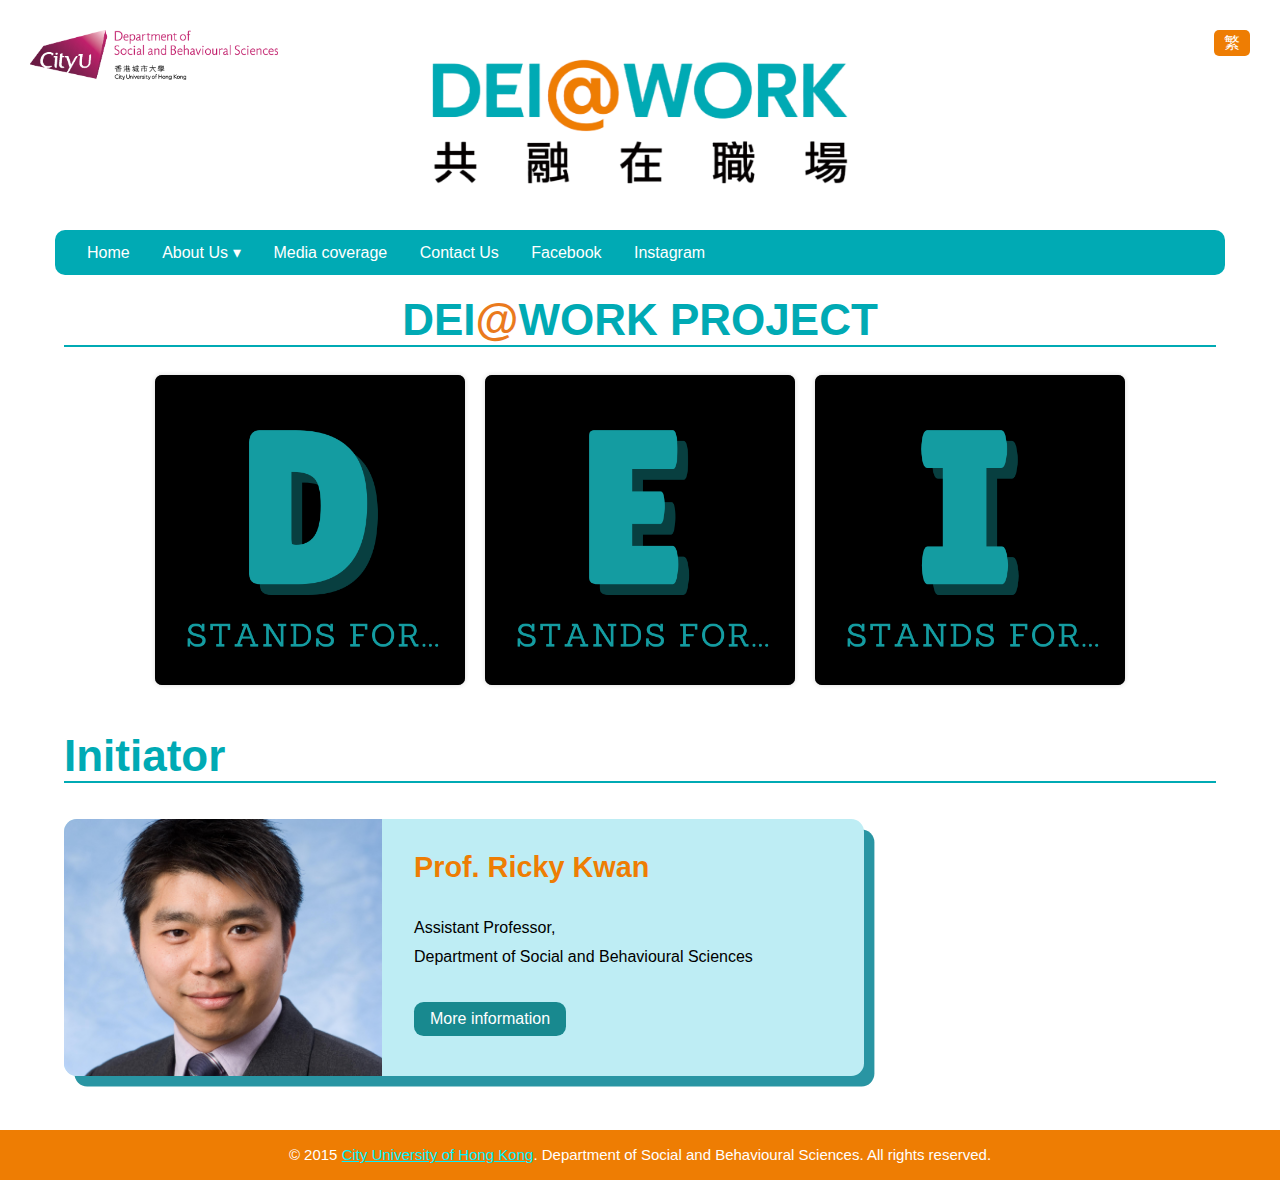
==== index.html @ 5e375e42 "fix lang button + make headers bigger" ====
<!DOCTYPE html>
<html lang="en">

<head>
    <meta charset="utf-8">
    <meta name="viewport" content="width=device-width, initial-scale=1">
    <meta name="description" content="About DEI">
    <meta name="keywords" content="diversity, equity, inclusion, dei, work">

    <title>Home</title>
    <link rel="icon" type="image/x-icon" href="./images/favicon.png">

    <link rel="stylesheet" type="text/css" href="./css/theme.css">
    <link rel="stylesheet" type="text/css" href="./css/index.css">

    <script src="./script/nav.js"></script>

</head>

<body>
    <header>

        <img id="banner" src="./images/DEI_WORK_logo-removebg.png">

        <a href="https://ssweb.cityu.edu.hk/"><img id="cityu_banner" src="./images/SS_Logo_Eng_CMYK.png"></a>


        <div id="lang_button">
            <p id="lang_button_p">
                <a id="lang_link" href="#">繁</a>
            </p>
        </div>


    </header>

    <nav id='menu'>
        <input type='checkbox' id='responsive-menu' onclick='updatemenu()'><label></label>
        <ul>
            <li><a href="./index.html">Home</a></li>
            <li><a class='dropdown-arrow' href="./html/about.html">About Us</a>
                <ul class='sub-menus'>
                    <li><a href="./html/services.html">Our Services</a></li>
                    <li><a href="#">Co-operating partners</a></li>
                </ul>
            </li>
            <li><a href="#">Media coverage</a></li>
            <li><a href="#">Contact Us</a></li>
            <li><a href="https://www.facebook.com/profile.php?id=61557433298431&mibextid=ZbWKwL">Facebook</a></li>
            <li><a href="https://www.instagram.com/dei_at_work?igsh=MTMydGIxdGkzbXpz">Instagram</a></li>
        </ul>
    </nav>

    <div id="content">

        <h1 id="dei_title">DEI<span id="at">@</span>WORK PROJECT</h1>
        <hr>
        <br>

        <div id="box">

            <figure class="snip1567">
                <div></div>
                <img src="./images/d.png" alt="D stants for image" />
                <figcaption>
                    <h3>Diversity</h3>
                    <ul>
                        <li>Diversity exists in the teams.</li>
                    </ul>
                </figcaption>
                <div class="hover"></div><i class="ion-android-add"></i>
                <!-- <a href="#"></a> -->
            </figure>



            <figure class="snip1567"><img src="./images/e.png" alt="E stants for image" />
                <figcaption>
                    <h3>Equity</h3>
                    <p>
                    <ul>
                        <li>Equity and Justice.</li>
                        <li>Addressing inequalities with different levels of support.</li>

                    </ul>
                    </p>
                </figcaption>
                <div class="hover"></div><i class="ion-android-add"></i>
                <!-- <a href="#"></a> -->
            </figure>

            <figure class="snip1567"><img src="./images/i.png" alt="I stants for image" />
                <figcaption>
                    <h3>Inclusion</h3>
                    <ul>
                        <li>Equal treatment of all company stakeholders to promote a sense of belonging and inclusion.
                        </li>
                    </ul>

                </figcaption>
                <div class="hover"></div><i class="ion-android-add"></i>
                <!-- <a href="#"></a>
            </figure> -->
        </div>
        <br><br>

        <h1>Initiator</h1>
        <hr>
        <br><br>


        <article class="cta">
            <img id="prof_pic" src="./images/ckkwan.jpg">
            <div class="cta__text-column">
                <h2 id="prof_name">Prof. Ricky Kwan</h2>
                <br>
                <p id="prof_line1">Assistant Professor,</p>
                <p id="prof_line1">Department of Social and Behavioural Sciences</p>
                <br>

                <a
                    href="https://scholars.cityu.edu.hk/en/persons/chi-kin-kwan(21fc77a8-5087-484b-bf22-0e8d80284ca9).html">More
                    information</a>
            </div>
        </article>

        <br><br><br>




    </div>






    <footer>
        <p>© 2015 <a id="foot_link" href="https://www.cityu.edu.hk/">City University of Hong Kong</a>. Department of
            Social and Behavioural Sciences. All rights reserved.</p>
    </footer>

     <script>
        document.addEventListener("DOMContentLoaded", function() {
            const figures = document.querySelectorAll('.snip1567');
            figures.forEach(figure => {
                figure.addEventListener('click', function() {
                    this.classList.toggle('hover');
                });
            });
        });
    </script>
</body>

</html>
---- css/theme.css ----
*{
    margin: 0px;
    padding: 0px;
    font-family: Arial, Helvetica, sans-serif;
}

body, html {
    height: 100%;
    margin: 0;


}

body{
    background-color:#ffffff ;
}

h1{
    color:#00aab4;
	font-size: 275%;
}

h2{
	color:#ee7d03;
	font-size: 200%;
}

header{
	width: 100%;
    background-color: #ffffff;
    display: flex;
    flex-direction: column;
    align-items: center;
    position: relative;
	padding: 20px 0;
}

#banner{
	max-height: 175px;
    width: auto;
}

#cityu_banner{
	max-height: 50px;
    width: auto;
    position: absolute;
    left: 30px;
    top: 30px;
}

#lang_button{
    height: auto;
    width: auto; 

    padding: 5px 10px;
    background-color: #ee7d03;
    border-radius: 5px;
    position: absolute;
    right: 30px;
    top: 30px;
    display: flex;
    align-items: center;
    justify-content: center;

	
}

#lang_button_p{
    line-height: 100%;
    font-size: 100%;
   
    margin: auto;

    display: flex;
    align-items: center;
    justify-content: center;
}

#lang_link{
    text-decoration: none;
	color: #FFFFFF;
	
}

#menu {
	background: #00aab4;
	height: 45px;
	padding-left: 18px;
	border-radius: 10px;
    width:90%;
    margin-left:auto;
    margin-right:auto;
    margin-top: 15px;
}
#menu ul, #menu li {
	margin: 0 auto;
	padding: 0;
	list-style: none
}
#menu ul {
	width: 100%;
	text-align: left;
}
#menu li {
	display: inline-block;
	position: relative;
}
#menu a {
	display: block;
	line-height: 45px;
	padding: 0 14px;
	text-decoration: none;
	color: #FFFFFF;
	font-size: 16px;
}
#menu a.dropdown-arrow:after {
	content: "\25BE";
	margin-left: 5px;
}
#menu li a:hover {
	color: #1BD1D7;
	background: #F2F2F2;
}
#menu input {
	display: none;
	margin: 0;
	padding: 0;
	height: 45px;
	width: 100%;
	opacity: 0;
	cursor: pointer
}
#menu label {
	display: none;
	line-height: 45px;
	text-align: center;
	position: absolute;
	left: 35px
}
#menu label:before {
	font-size: 1.6em;
	color: #FFFFFF;
	content: "\2261"; 
	margin-left: 20px;
}
#menu ul.sub-menus{
	height: auto;
	overflow: hidden;
	width: 170px;
	background: #3E3E3C;
	position: absolute;
	z-index: 99;
	display: none;
}
#menu ul.sub-menus li {
	display: block;
	text-align: left;
	width: 100%;
}
#menu ul.sub-menus a {
	color: #FFFFFF;
	font-size: 16px;
}
#menu li:hover ul.sub-menus {
	display: block
}
#menu ul.sub-menus a:hover{
	background: #F2F2F2;
	color: #1BD1D7;
}


#content{
    width:90%;
    margin-left:auto;
    margin-right:auto;
    margin-top: 20px;

}

hr{
    height:2px;
    background-color: #00aab4;
    border: none;
}

footer {
    width: 100%;
    background-color: #ee7d03;
    display: flex;
    align-items: center;
    justify-content: center;
    height: 50px;
}



footer p {
    margin-bottom: 0;
    color: #FFFFFF;
    font-size: 15px;
}

#foot_link{
    color:#00f2ff;
}

@media screen and (max-width: 800px){
	#menu {position:relative}
	#menu ul {background:#3E3E3C;position:absolute;top:100%;right:0;left:0;z-index:3;height:auto;display:none;text-align:left;}
	#menu ul.sub-menus {width:100%;position:static;}
	#menu ul.sub-menus a {padding-left:30px;}
	#menu li {display:block;float:none;width:auto;}
	#menu input, #menu label {position:absolute;top:0;left:0;display:block}
	#menu input {z-index:4}
	#menu input:checked + label {color:#FFFFFF}
	#menu input:checked + label:before {content:"\00d7"}
	#menu input:checked ~ ul {display:block}
	footer p {text-align: center;}

	#cityu_banner{
		max-height: 30px;
		left: 15px;
		top: 8px;
	}

	#banner{
		max-height: 120px;
	}

	#lang_button{
		right: 15px;
		top: 8px;
		max-height: 25px;
		font-size: 80%;
		
	}

	h1{
		font-size: 150%;
	}

}
---- css/index.css ----
#box {
  display: flex;
  justify-content: center;
  align-items: center;
  flex-wrap: wrap;
  margin: auto;
}


#dei_title{
  text-align:center;
  font-weight: 800;
  font-size: 275%;
}

#at{
  color: #EA7A1D;
}

.snip1567 {
  background-color: #000000;
  box-shadow: 0 0 5px rgba(0, 0, 0, 0.15);
  color: #ffffff;
  display: inline-block;
  font-size: 24px;
  line-height: 1.6em;
  margin: 10px;
  max-width: 310px;
  min-width: 250px;
  overflow: hidden;
  position: relative;
  text-align: center;
  width: 100%;
  border-radius: 7px;
}

.snip1567 * {
  -webkit-box-sizing: border-box;
  box-sizing: border-box;
  -webkit-transition: all 0.25s ease;
  transition: all 0.25s ease;
}

.snip1567 img {
  max-width: 100%;
  opacity: 0.75;
  position: relative;
  vertical-align: top;
}

.snip1567 figcaption {
  position: absolute;
  top: 0;
  bottom: 0;
  left: 0;
  right: 0;
  z-index: 1;
}

.snip1567 h3 {
  -webkit-transform: translateY(-100%);
  transform: translateY(-100%);
  background-color: #000000;
  top: 0;
  font-weight: 800;
  letter-spacing: -0.4px;
  margin: 0;
  padding: 10px 20px;
  position: absolute;
  width: 100%;
}

.snip1567 ul {
  position: absolute;
  width: 100%;
  bottom: 10px;
  left:10px;
  padding: 10px 30px;
  opacity: 0;
  text-align: left;
  -webkit-transition-delay: 0.15s;
  transition-delay: 0.15s;
}

.snip1567 i {
  position: absolute;
  top: 50%;
  left: 50%;
  font-size: 54px;
  -webkit-transform: translate(-50%, -50%) scale(1);
  transform: translate(-50%, -50%) scale(1);
}

.snip1567 .hover {
  position: absolute;
  top: 0;
  bottom: 0;
  left: 0;
  right: 0;
  align-items: center;
  background-color: rgba(226, 133, 40, 0.90);
  display: flex;
  font-size: 65px;
  justify-content: center;
  opacity: 0;
  
}

.snip1567 a {
  left: 0;
  bottom: 0;
  position: absolute;
  right: 0;
  top: 0;
  z-index: 1;
}

/* .snip1567:hover .hover, */
.snip1567.hover .hover {
  opacity: 1;
}

/* .snip1567:hover ul, */
.snip1567.hover ul {
  opacity: 1;
}

/* .snip1567:hover h3, */
.snip1567.hover h3 {
  -webkit-transform: translateY(0%);
  transform: translateY(0%);
}

/* .snip1567:hover i, */
.snip1567.hover i {
  -webkit-transform: translate(-50%, -50%) scale(0.1);
  transform: translate(-50%, -50%) scale(0.1);
  opacity: 0;
}

/* //////////////////////////////////////////////////// */

/* * {
	box-sizing: border-box;
}

body {
	font-family: "Open Sans", sans-serif;
	min-height: 100vh;
	display: flex;
	flex-direction: column;
	gap: 2rem;
	justify-content: center;
	align-items: center;
	background: hsl(187 40% 98%);
} */

#prof_pic {
	display: block;
	width: 35%;
}

#prof_name {
	margin: 0;
	font-size: 1.4rem;
}

@media (min-width: 50em) {
	#prof_name {
		font-size: 1.8rem;
	}
}

.cta {
	--shadowColor: 187 60% 40%;
	display: flex;
	flex-wrap: wrap;
	background: #beedf4;
	max-width: 50rem;
	width: 100%;
	box-shadow: 0.65rem 0.65rem 0 hsl(var(--shadowColor) / 1);
	border-radius: 0.8rem;
	overflow: hidden;
	/* border: 0.2rem solid; */
  border-color: #18898f;
}

.cta img {
	aspect-ratio: 3 / 2;
	object-fit: cover;
	flex: 1 1 300px;
	/* outline: 0.2rem solid; */
  outline-color: #18898f;
}

.cta__text-column {
	padding: min(2rem, 5vw) min(2rem, 5vw) min(2.5rem, 5vw);
	flex: 1 0 50%;
}

.cta__text-column > * + * {
	margin: min(1.5rem, 2.5vw) 0 0 0;
}

#prof_line1{
  line-height: 0.3em;
}

#prof_line2{
  line-height: 0.3em;
}

.cta a {
	display: inline-block;
	color: #ffffff;
	padding: 0.5rem 1rem;
	text-decoration: none;
	/* background: hsl(187 75% 64%); */
	border-radius: 0.6rem;
	font-weight: 500;
	/* border: 0.1rem solid; */
  background-color: #18898f
}

/* //////////////////////////////////////////////////// */


@media screen and (max-width: 800px) {

  #prof_line1, #prof_line2 {
    line-height: 1.2em;
    margin: 0.5em 0;
  }

  #dei_title{
    font-weight: 750;
    font-size: 150%;
  }



}
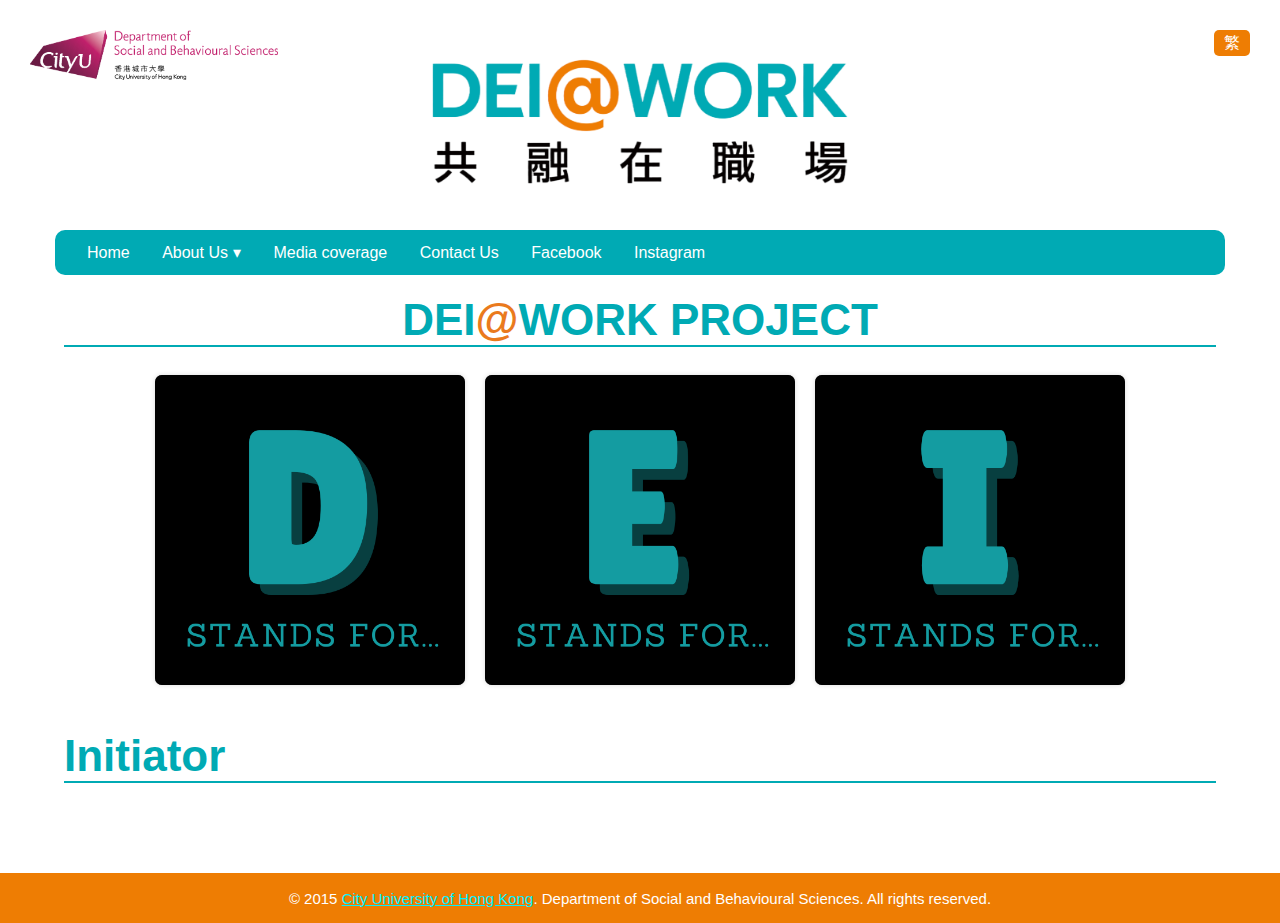
==== commit d2d9e51e: "comment out initiator panel" ====
--- a/index.html
+++ b/index.html
@@ -109,7 +109,7 @@
         <br><br>
 
 
-        <article class="cta">
+        <!-- <article class="cta">
             <img id="prof_pic" src="./images/ckkwan.jpg">
             <div class="cta__text-column">
                 <h2 id="prof_name">Prof. Ricky Kwan</h2>
@@ -122,7 +122,7 @@
                     href="https://scholars.cityu.edu.hk/en/persons/chi-kin-kwan(21fc77a8-5087-484b-bf22-0e8d80284ca9).html">More
                     information</a>
             </div>
-        </article>
+        </article> -->
 
         <br><br><br>
 
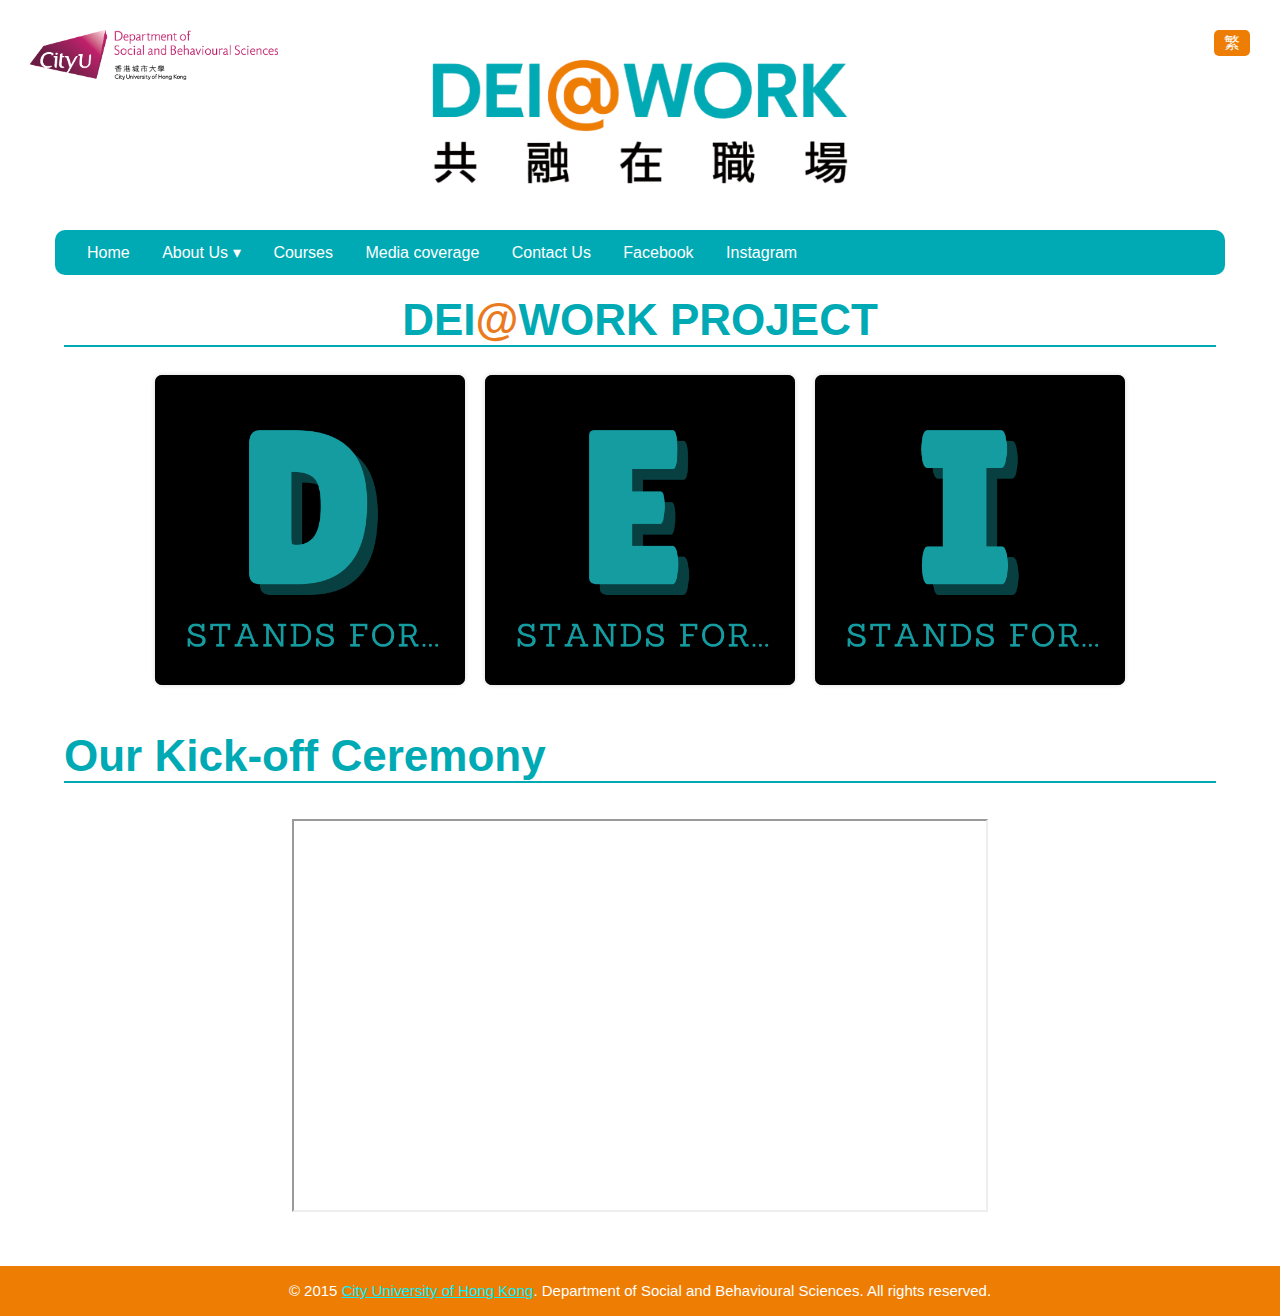
==== commit a16ec204: "changed index, added people + misc." ====
--- a/index.html
+++ b/index.html
@@ -41,10 +41,11 @@
             <li><a class='dropdown-arrow' href="./html/about.html">About Us</a>
                 <ul class='sub-menus'>
                     <li><a href="./html/services.html">Our Services</a></li>
-                    <li><a href="#">Co-operating partners</a></li>
+                    <li><a href="./html/people.html">Our People</a></li>
                 </ul>
             </li>
-            <li><a href="#">Media coverage</a></li>
+            <li><a href="./html/course.html">Courses</a></li>
+            <li><a href="./html/news.html">Media coverage</a></li>
             <li><a href="#">Contact Us</a></li>
             <li><a href="https://www.facebook.com/profile.php?id=61557433298431&mibextid=ZbWKwL">Facebook</a></li>
             <li><a href="https://www.instagram.com/dei_at_work?igsh=MTMydGIxdGkzbXpz">Instagram</a></li>
@@ -102,29 +103,23 @@
                 <!-- <a href="#"></a>
             </figure> -->
         </div>
+
         <br><br>
 
-        <h1>Initiator</h1>
+        <h1>Our Kick-off Ceremony</h1>
         <hr>
         <br><br>
 
+        <iframe id="kickoff_vid" src="https://drive.google.com/file/d/1trcWIA26ae7InN8w7zN2nUwnUDmzYa4y/preview"
+            allow="autoplay">
 
-        <!-- <article class="cta">
-            <img id="prof_pic" src="./images/ckkwan.jpg">
-            <div class="cta__text-column">
-                <h2 id="prof_name">Prof. Ricky Kwan</h2>
-                <br>
-                <p id="prof_line1">Assistant Professor,</p>
-                <p id="prof_line1">Department of Social and Behavioural Sciences</p>
-                <br>
+        </iframe>
+        <br><br><br>
 
-                <a
-                    href="https://scholars.cityu.edu.hk/en/persons/chi-kin-kwan(21fc77a8-5087-484b-bf22-0e8d80284ca9).html">More
-                    information</a>
-            </div>
-        </article> -->
 
-        <br><br><br>
+
+
+
 
 
 
@@ -141,16 +136,18 @@
             Social and Behavioural Sciences. All rights reserved.</p>
     </footer>
 
-     <script>
-        document.addEventListener("DOMContentLoaded", function() {
+    <script>
+        document.addEventListener("DOMContentLoaded", function () {
             const figures = document.querySelectorAll('.snip1567');
             figures.forEach(figure => {
-                figure.addEventListener('click', function() {
+                figure.addEventListener('click', function () {
                     this.classList.toggle('hover');
                 });
             });
         });
+
+
     </script>
 </body>
 
-</html>
+</html>--- a/css/index.css
+++ b/css/index.css
@@ -4,6 +4,10 @@
   align-items: center;
   flex-wrap: wrap;
   margin: auto;
+}
+
+footer{
+  width:100%;
 }
 
 
@@ -140,20 +144,20 @@
 
 /* //////////////////////////////////////////////////// */
 
-/* * {
-	box-sizing: border-box;
-}
-
-body {
-	font-family: "Open Sans", sans-serif;
-	min-height: 100vh;
-	display: flex;
-	flex-direction: column;
-	gap: 2rem;
-	justify-content: center;
-	align-items: center;
-	background: hsl(187 40% 98%);
-} */
+iframe {
+  width: 100%;
+  max-width: 60%;
+  height: auto;
+  aspect-ratio: 16 / 9;
+  display: block;
+  margin: 0 auto;
+}
+
+
+
+/* //////////////////////////////////////////////////// */
+
+
 
 #prof_pic {
 	display: block;
@@ -222,6 +226,14 @@
   background-color: #18898f
 }
 
+#kickoff_lego_logo{
+  width:50%;
+  margin:auto;
+}
+
+/* //////////////////////////////////////////////////// */
+
+
 /* //////////////////////////////////////////////////// */
 
 
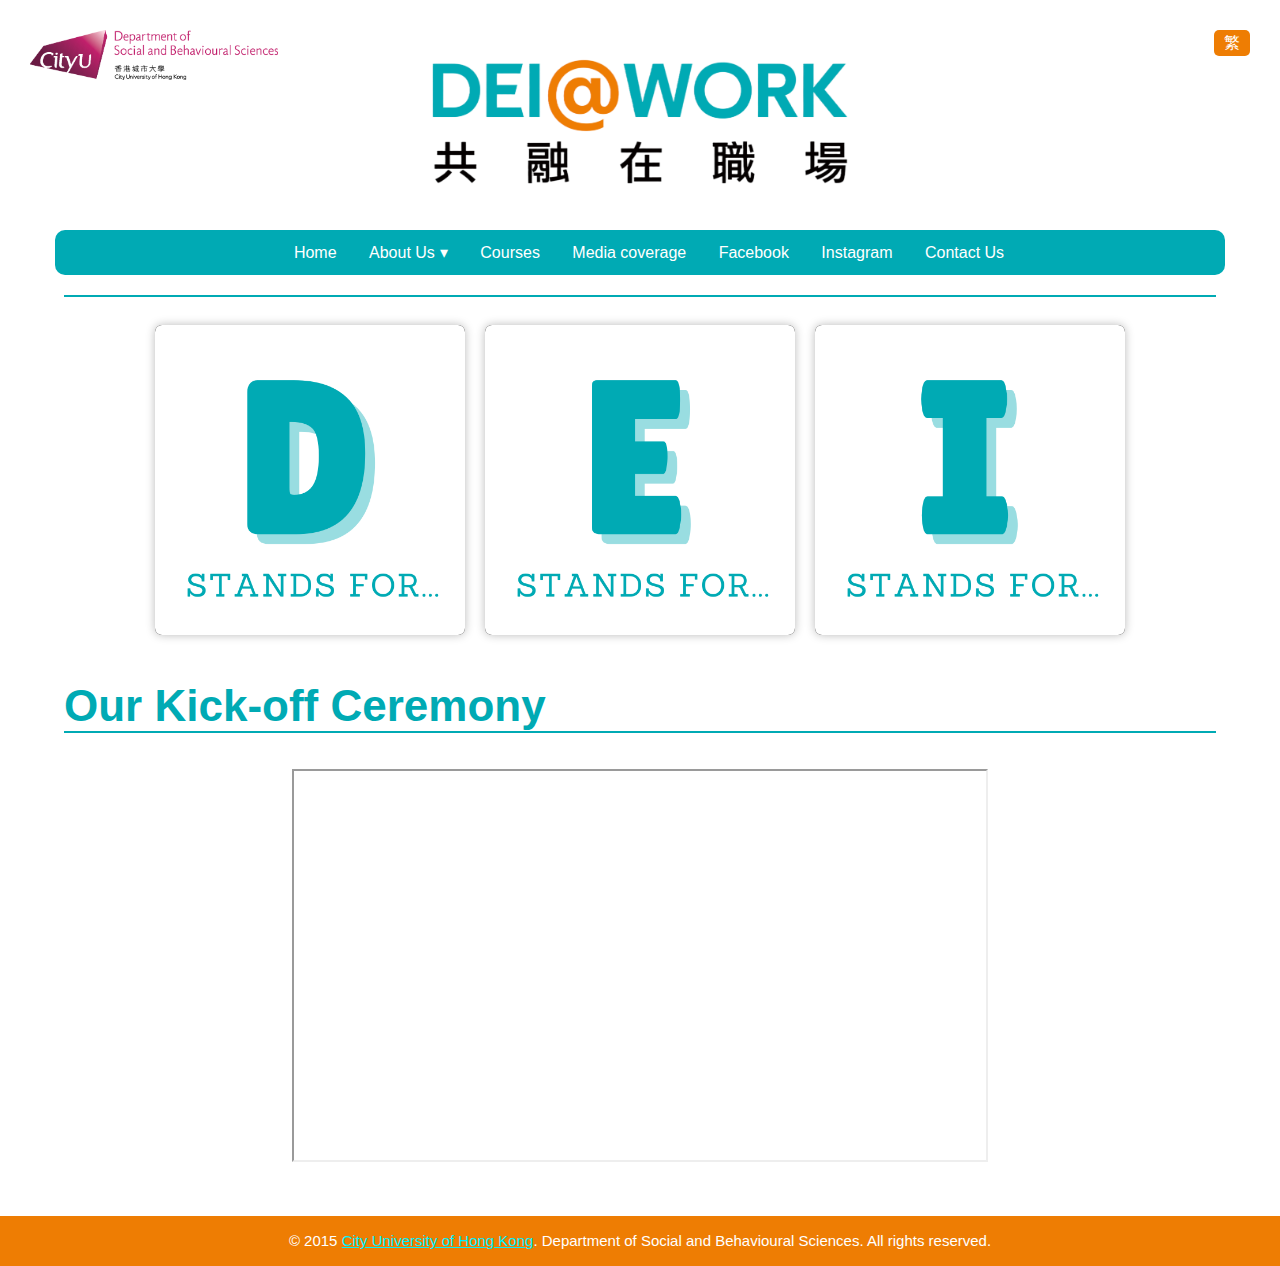
==== commit 9764e01d: "big changes to course + news" ====
--- a/index.html
+++ b/index.html
@@ -46,15 +46,15 @@
             </li>
             <li><a href="./html/course.html">Courses</a></li>
             <li><a href="./html/news.html">Media coverage</a></li>
+            <li><a target="_blank" href="https://www.facebook.com/profile.php?id=61557433298431&mibextid=ZbWKwL">Facebook</a></li>
+            <li><a target="_blank" href="https://www.instagram.com/dei_at_work?igsh=MTMydGIxdGkzbXpz">Instagram</a></li>
             <li><a href="#">Contact Us</a></li>
-            <li><a href="https://www.facebook.com/profile.php?id=61557433298431&mibextid=ZbWKwL">Facebook</a></li>
-            <li><a href="https://www.instagram.com/dei_at_work?igsh=MTMydGIxdGkzbXpz">Instagram</a></li>
         </ul>
     </nav>
 
     <div id="content">
 
-        <h1 id="dei_title">DEI<span id="at">@</span>WORK PROJECT</h1>
+        <!-- <h1 id="dei_title">DEI<span id="at">@</span>WORK PROJECT</h1> -->
         <hr>
         <br>
 
@@ -62,7 +62,7 @@
 
             <figure class="snip1567">
                 <div></div>
-                <img src="./images/d.png" alt="D stants for image" />
+                <img src="./images/d_white.png" alt="D stants for image" />
                 <figcaption>
                     <h3>Diversity</h3>
                     <ul>
@@ -75,7 +75,7 @@
 
 
 
-            <figure class="snip1567"><img src="./images/e.png" alt="E stants for image" />
+            <figure class="snip1567"><img src="./images/e_white.png" alt="E stants for image" />
                 <figcaption>
                     <h3>Equity</h3>
                     <p>
@@ -90,7 +90,7 @@
                 <!-- <a href="#"></a> -->
             </figure>
 
-            <figure class="snip1567"><img src="./images/i.png" alt="I stants for image" />
+            <figure class="snip1567"><img src="./images/i_white.png" alt="I stants for image" />
                 <figcaption>
                     <h3>Inclusion</h3>
                     <ul>
--- a/css/theme.css
+++ b/css/theme.css
@@ -99,7 +99,7 @@
 }
 #menu ul {
 	width: 100%;
-	text-align: left;
+	text-align: center;
 }
 #menu li {
 	display: inline-block;
--- a/css/index.css
+++ b/css/index.css
@@ -23,7 +23,7 @@
 
 .snip1567 {
   background-color: #000000;
-  box-shadow: 0 0 5px rgba(0, 0, 0, 0.15);
+  box-shadow: 0 0 10px rgba(0, 0, 0, 0.274);
   color: #ffffff;
   display: inline-block;
   font-size: 24px;
@@ -47,9 +47,11 @@
 
 .snip1567 img {
   max-width: 100%;
-  opacity: 0.75;
+  opacity: 1;
   position: relative;
   vertical-align: top;
+  /* border: 2px #000000 solid; */
+  
 }
 
 .snip1567 figcaption {
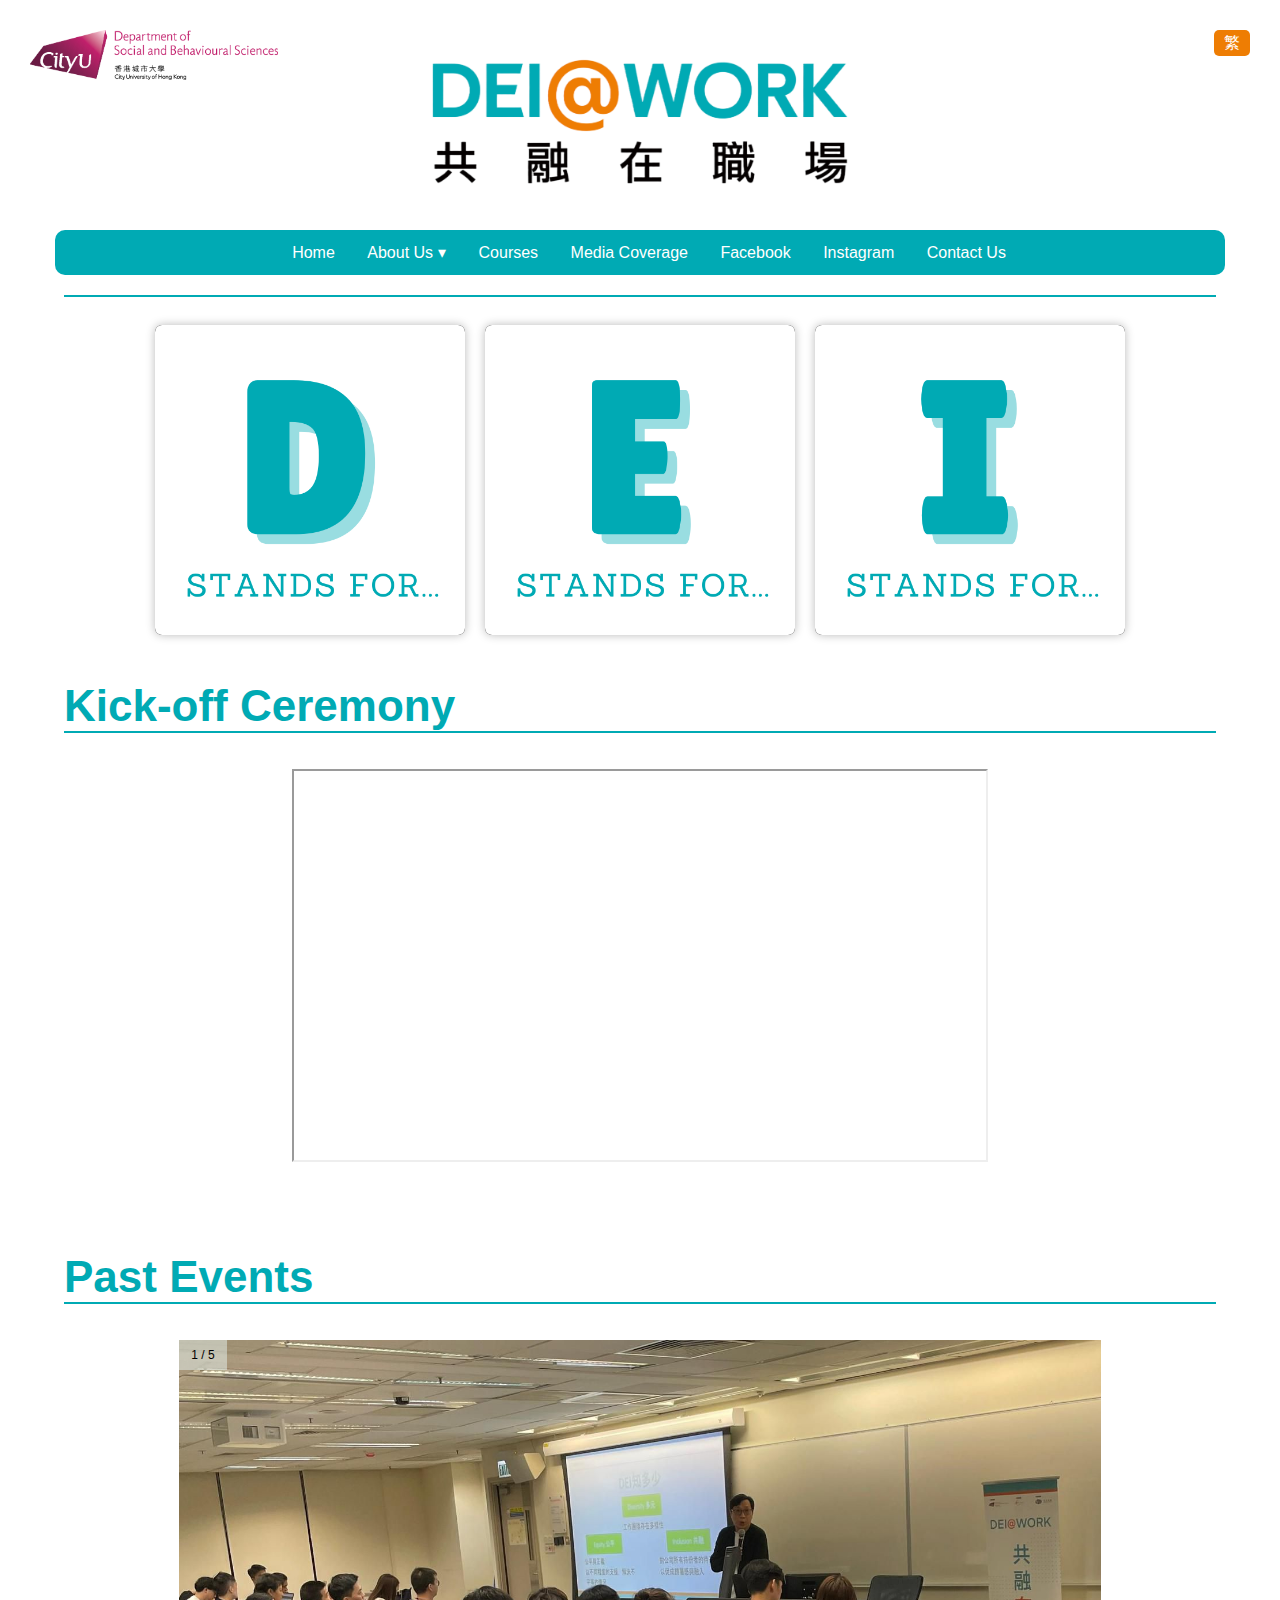
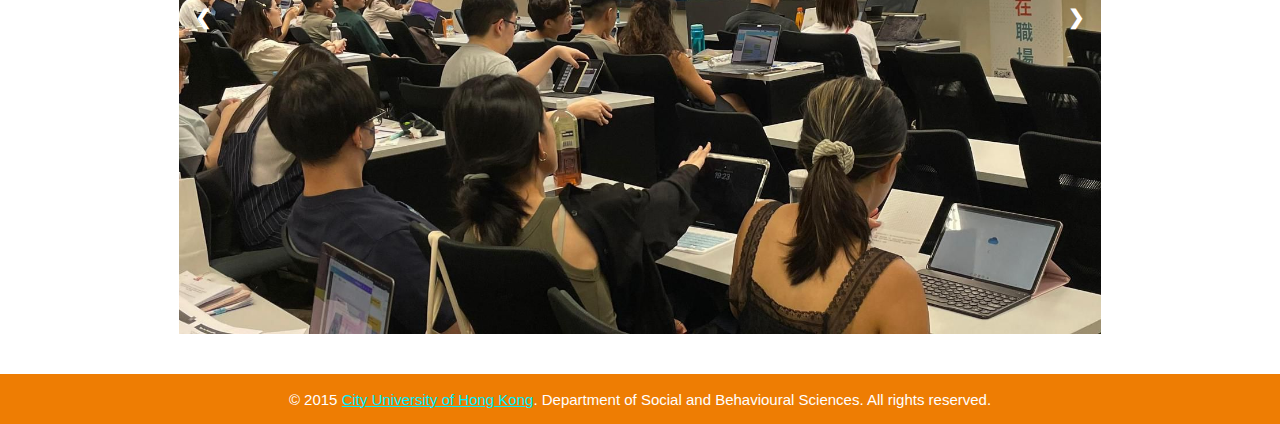
==== commit 57a4ec58: "style updates" ====
--- a/index.html
+++ b/index.html
@@ -45,10 +45,10 @@
                 </ul>
             </li>
             <li><a href="./html/course.html">Courses</a></li>
-            <li><a href="./html/news.html">Media coverage</a></li>
+            <li><a href="./html/news.html">Media Coverage</a></li>
             <li><a target="_blank" href="https://www.facebook.com/profile.php?id=61557433298431&mibextid=ZbWKwL">Facebook</a></li>
             <li><a target="_blank" href="https://www.instagram.com/dei_at_work?igsh=MTMydGIxdGkzbXpz">Instagram</a></li>
-            <li><a href="#">Contact Us</a></li>
+            <li><a href="./html/contact.html">Contact Us</a></li>
         </ul>
     </nav>
 
@@ -106,15 +106,72 @@
 
         <br><br>
 
-        <h1>Our Kick-off Ceremony</h1>
+        <h1>Kick-off Ceremony</h1>
         <hr>
         <br><br>
 
-        <iframe id="kickoff_vid" src="https://drive.google.com/file/d/1trcWIA26ae7InN8w7zN2nUwnUDmzYa4y/preview"
+        <iframe id="kickoff_vid" src="https://drive.google.com/file/d/1xw9zOiQSZroGyd3IXZ81sutCKtfvohol/preview"
             allow="autoplay">
 
         </iframe>
         <br><br><br>
+
+        <br><br>
+
+        <h1>Past Events</h1>
+        <hr>
+        <br><br>
+
+        <!-- Container for the image gallery -->
+        <div class="container">
+
+            <!-- Full-width images with number text -->
+            <div class="mySlides">
+                <div class="numbertext">1 / 5</div>
+                <img src="./images/seminar1.jpg" style="width:100%">
+            </div>
+
+            <div class="mySlides">
+                <div class="numbertext">2 / 5</div>
+                <img src="./images/seminar2.jpg" style="width:100%">
+            </div>
+
+            <div class="mySlides">
+                <div class="numbertext">3 / 5</div>
+                <img src="./images/seminar3.jpg" style="width:100%">
+            </div>
+
+            <div class="mySlides">
+                <div class="numbertext">4 / 5</div>
+                <img src="./images/seminar4.jpg" style="width:100%">
+            </div>
+
+            <div class="mySlides">
+                <div class="numbertext">5 / 5</div>
+                <img src="./images/picnic1.jpg" style="width:100%">
+            </div>
+
+            <!-- <div class="mySlides">
+                <div class="numbertext">6 / 6</div>
+                <img src="img_snow_wide.jpg" style="width:100%">
+            </div> -->
+
+            <!-- Next and previous buttons -->
+            <a class="prev" onclick="plusSlides(-1)">&#10094;</a>
+            <a class="next" onclick="plusSlides(1)">&#10095;</a>
+
+            <!-- Image text
+            <div class="caption-container">
+                <p id="caption"></p>
+            </div> -->
+
+        
+
+
+
+
+        </div>
+        <br><br>
 
 
 
@@ -146,6 +203,39 @@
             });
         });
 
+        ///////////////////////////////////////////////////////////////////////////////////////
+
+        let slideIndex = 1;
+        showSlides(slideIndex);
+
+        // Next/previous controls
+        function plusSlides(n) {
+            showSlides(slideIndex += n);
+        }
+
+        // Thumbnail image controls
+        function currentSlide(n) {
+            showSlides(slideIndex = n);
+        }
+
+        function showSlides(n) {
+            let i;
+            let slides = document.getElementsByClassName("mySlides");
+            let dots = document.getElementsByClassName("demo");
+            let captionText = document.getElementById("caption");
+            if (n > slides.length) { slideIndex = 1 }
+            if (n < 1) { slideIndex = slides.length }
+            for (i = 0; i < slides.length; i++) {
+                slides[i].style.display = "none";
+            }
+            for (i = 0; i < dots.length; i++) {
+                dots[i].className = dots[i].className.replace(" active", "");
+            }
+            slides[slideIndex - 1].style.display = "block";
+            dots[slideIndex - 1].className += " active";
+            captionText.innerHTML = dots[slideIndex - 1].alt;
+        }
+
 
     </script>
 </body>
--- a/css/index.css
+++ b/css/index.css
@@ -36,6 +36,7 @@
   text-align: center;
   width: 100%;
   border-radius: 7px;
+  cursor: pointer;
 }
 
 .snip1567 * {
@@ -235,6 +236,93 @@
 
 /* //////////////////////////////////////////////////// */
 
+/* /////////////////////////////////////////////////////////////////////////////////////////// */
+
+/* Position the image container (needed to position the left and right arrows) */
+.container {
+  position: relative;
+  width: 80%;
+  margin: auto;
+}
+
+/* Hide the images by default */
+.mySlides {
+  display: none;
+}
+
+/* Add a pointer when hovering over the thumbnail images */
+.cursor {
+  cursor: pointer;
+}
+
+/* Next & previous buttons */
+.prev,
+.next {
+  cursor: pointer;
+  position: absolute;
+  top: 50%;
+  width: auto;
+  padding: 16px;
+  margin-top: -50px;
+  color: white;
+  font-weight: bold;
+  font-size: 20px;
+  border-radius: 0 3px 3px 0;
+  user-select: none;
+  -webkit-user-select: none;
+}
+
+/* Position the "next button" to the right */
+.next {
+  right: 0;
+  border-radius: 3px 0 0 3px;
+}
+
+/* On hover, add a black background color with a little bit see-through */
+.prev:hover,
+.next:hover {
+  background-color: rgba(0, 0, 0, 0.8);
+}
+
+/* Number text (1/3 etc) */
+.numbertext {
+  color: #000000;
+  font-size: 12px;
+  padding: 8px 12px;
+  position: absolute;
+  top: 0;
+  background-color: rgba(240, 255, 255, 0.44);
+}
+
+/* Container for image text */
+.caption-container {
+  text-align: center;
+  background-color: #222;
+  padding: 2px 16px;
+  color: white;
+}
+
+.row:after {
+  content: "";
+  display: table;
+  clear: both;
+}
+
+/* Six columns side by side */
+.column {
+  float: left;
+  width: 16.66%;
+}
+
+/* Add a transparency effect for thumnbail images */
+.demo {
+  opacity: 0.6;
+}
+
+.active,
+.demo:hover {
+  opacity: 1;
+}
 
 /* //////////////////////////////////////////////////// */
 
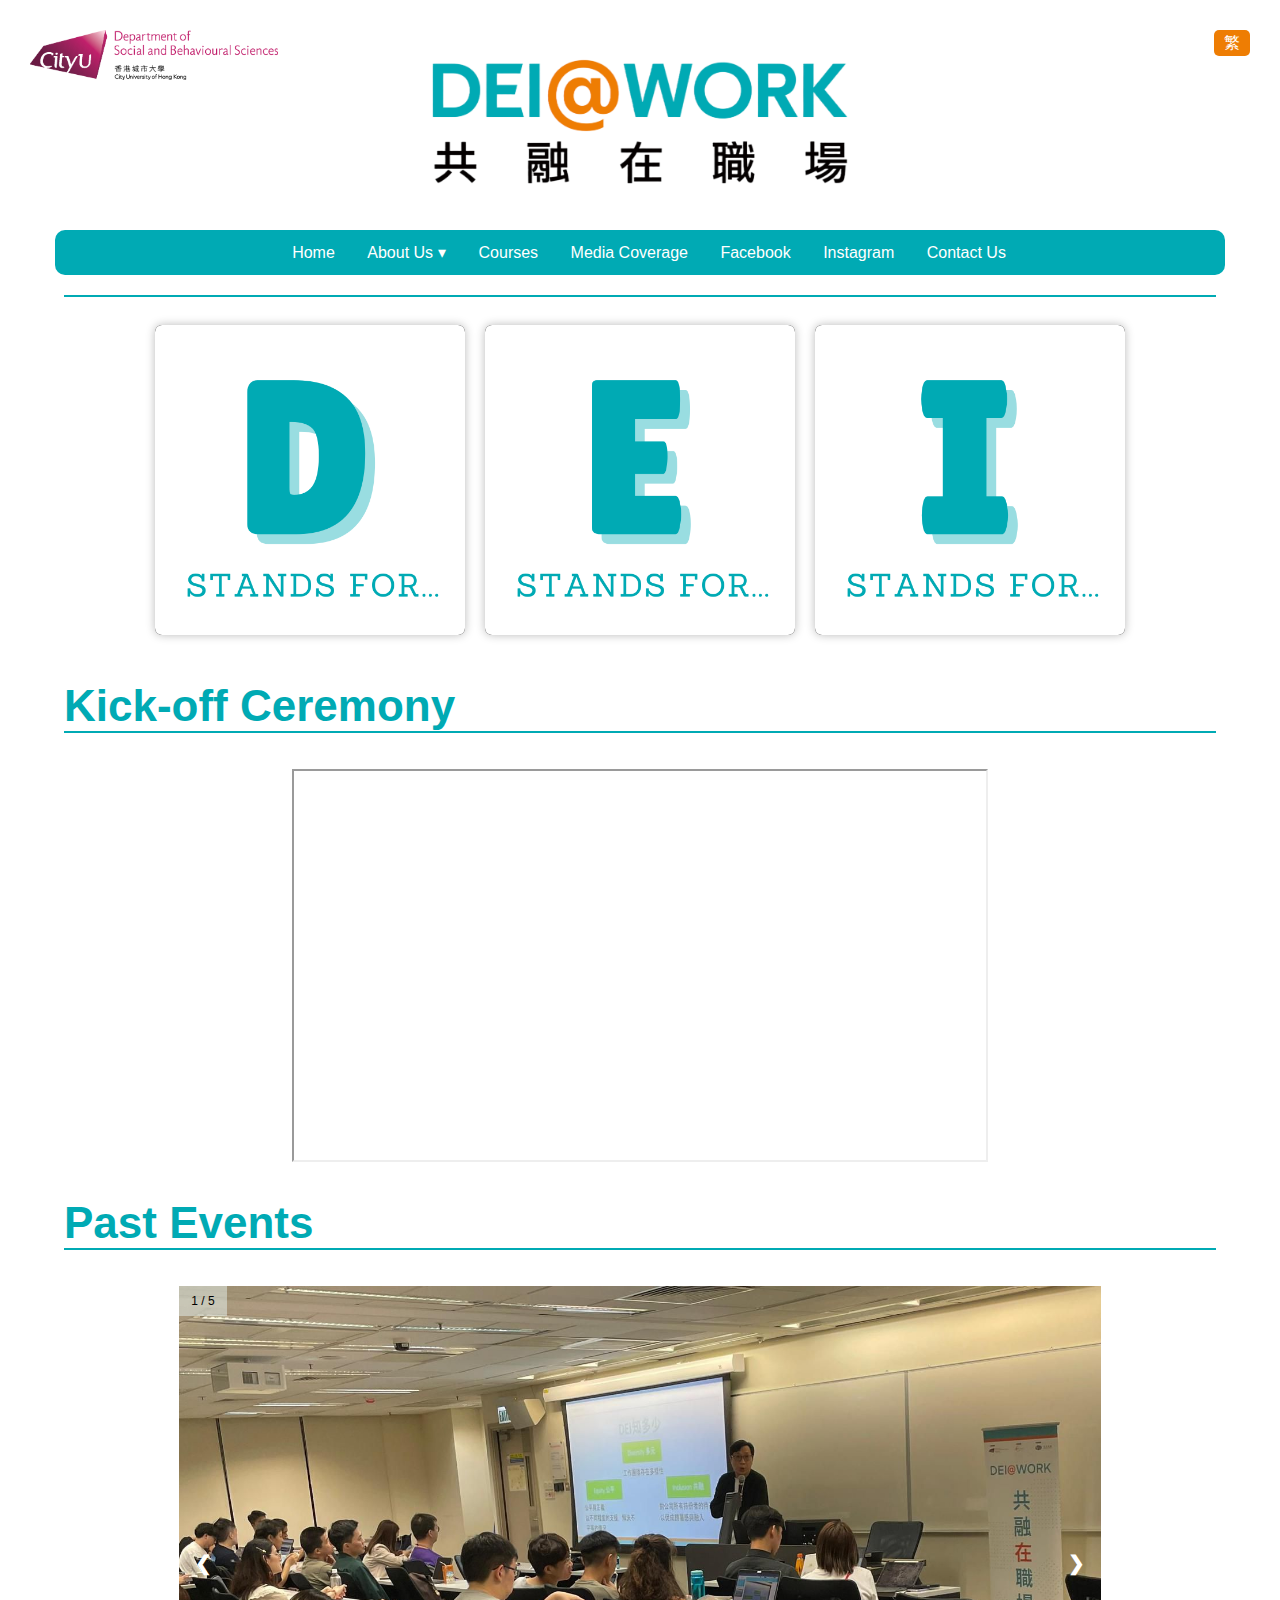
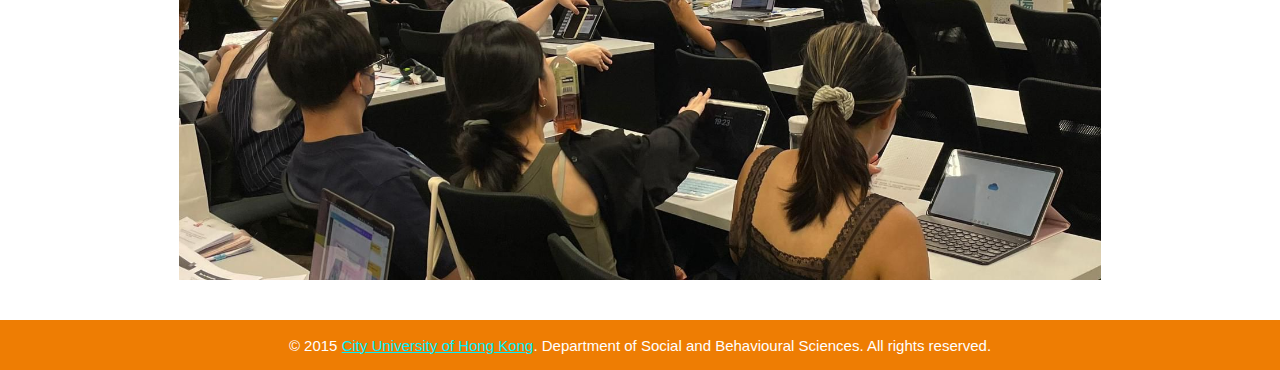
==== commit f159fabc: "removed extra kick-off brs" ====
--- a/index.html
+++ b/index.html
@@ -114,9 +114,8 @@
             allow="autoplay">
 
         </iframe>
-        <br><br><br>
-
-        <br><br>
+        <br><br>
+
 
         <h1>Past Events</h1>
         <hr>
